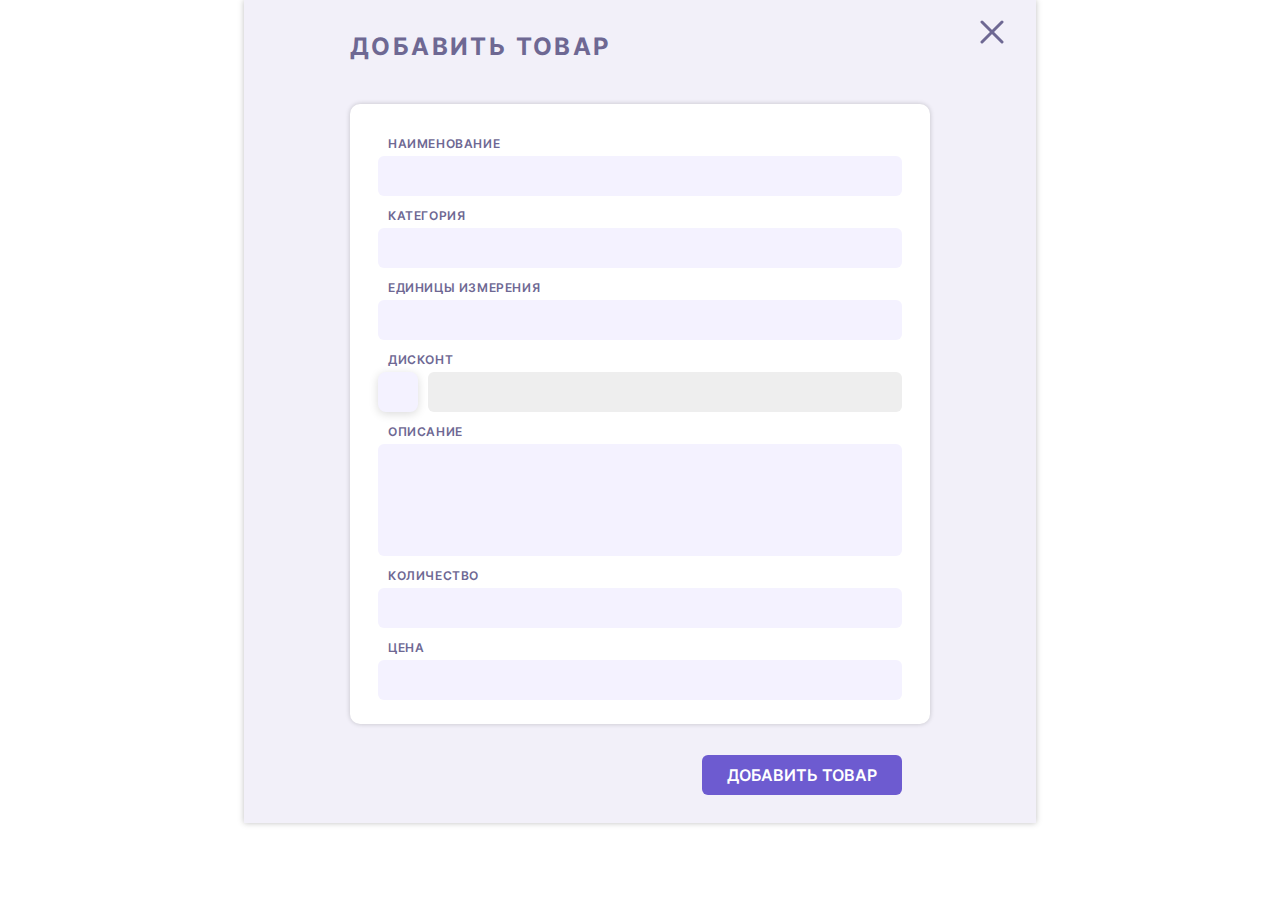
==== index.html @ b51b4a4b "Rename crm.html to index.html" ====
<!DOCTYPE html>
<html lang="ru">
<head>
  <meta charset="UTF-8">
  <meta name="viewport" content="width=device-width, initial-scale=1.0">

  <link rel="preload" href="fonts/MiConv.com__Inter-SemiBold.woff2" as="font" type="font/woff2" crossorigin>
  <link rel="preload" href="fonts/MiConv.com__Inter-Bold.woff2" as="font" type="font/woff2" crossorigin>

  <link rel="stylesheet" href="normalize.css">
  <link rel="stylesheet" href="style.css">
  <link rel="stylesheet" href="checkbox.css">
  <title>CRM</title>
</head>
<body>
  <div class="form-container">
    <h2 class="form-container__title">Добавить товар</h2>

    <button class="form-container__close">
      <svg class="form-container__close-img" width="24" height="24" viewBox="0 0 24 24" fill="none" xmlns="http://www.w3.org/2000/svg">
        <path d="M2 2L22 22" stroke="#6E6893" stroke-width="3" stroke-linecap="round"/>
        <path d="M2 22L22 2" stroke="#6E6893" stroke-width="3" stroke-linecap="round"/>
      </svg>
    </button>


    <form id="add-product" 
          class="form-container__product add-product"
          action="https://jsonplaceholder.typicode.com/posts" 
          method="POST">

      <fieldset class="add-product__field field">

        <fieldset class="field__item field__name name">
          <label for="name">
            <span class="field__text name__text">Наименование</span>
            <input class="field__textarea name__textarea" type="text" id="name" name="nomination">
          </label>
        </fieldset>

        <fieldset class="field__item field__category category">
          <label for="category">
            <span class="field__text category__text">Категория</span>
            <input class="field__textarea category__textarea" type="text" id="category" name="category">
          </label>
        </fieldset>

        <fieldset class="field__item field__units units">
          <label for="units">
            <span class="field__text units__text">Единицы измерения </span>
            <input class="field__textarea units__textarea" type="text" id="units" name="units">
          </label>
        </fieldset>

        <fieldset class="field__item field__discont discont">
          <label for="discount">
            <span class="field__text discont__text">Дисконт</span>
            <div class="discont__block">
              <input class="discont__checkbox" type="checkbox" id="discount" name="discount">
              <input class="field__textarea discont__textarea" type="text" name="discount">
            </div>
          </label>
        </fieldset>

        <fieldset class="field__item field__description description">
          <label class="description__label" for="description">
            <span class="field__text description__text">Описание</span>
            <textarea class="field__textarea description__textarea" type="text" id="description" name="description"></textarea>
          </label>
        </fieldset>

        <fieldset class="field__item field__quantity quantity">
          <label for="quantity">
            <span class="field__text quantity__text">Количество</span>
            <input class="field__textarea quantity__textarea" type="text" id="quantity" name="quantity">
          </label>
        </fieldset>

        <fieldset class="field__item field__price price">
          <label for="price">
            <span class="field__text price__text">Цена</span>
            <input class="field__textarea price__textarea" type="text" id="price" name="price">
          </label>
        </fieldset>
      </fieldset>
        
      
    </form>

    <button class="form-container__button" type="submit" form="add-product">Добавить товар</button>
    
  </div>
</body>
</html>
---- style.css ----
@font-face {
  font-family: Inter;
  src: local(Inter) url(fonts/MiConv.com__Inter-SemiBold.woff2) format(woff2),
    url(fonts/MiConv.com__Inter-SemiBold.woff) format(woff);
  font-weight: 600;
}


@font-face {
  font-family: Inter;
  src: local(Inter) url(fonts/MiConv.com__Inter-Bold.woff2) format(woff2),
    url(fonts/MiConv.com__Inter-Bold.woff) format(woff);
  font-weight: 700;
}

html {
  position: relative;
  box-sizing: border-box;
}

body {
  font-family: 'Inter', sans-serif;
  color: #6E6893;
}

label {
  display: block;
  height: 60px;
}

.form-container {
  position: relative;
  max-width: 792px;
  min-height: 823px;
  padding: 0 106px 0;
  margin: 0 auto; 
  background-color: #F2F0F9;
  box-shadow: 0px 0px 6px 0px rgba(0, 0, 0, 0.25);
}

.form-container__title {
  padding-top: 32px;
  padding-bottom: 43px;
  margin: 0;
  font-size: 24px;
  font-weight: 700;
  line-height: normal;
  letter-spacing: 2.4px;
  text-transform: uppercase;
}

.form-container__close {
  position: absolute;
  width: 28px;
  height: 28px;
  top: 20px;
  right: 30px;
  padding: 0;
  background: transparent;
  border: medium;
  
}

.add-product {
  max-width: 580px;
  min-height: 620px;
  border-radius: 10px;
  background-color: #fff;
  box-shadow: 0px 0px 5px rgba(0, 0, 0, 0.20);;
}

.field {
  max-width: 524px;
  min-height: 620px;
  padding: 28px;
  margin: 0;
}

.field,
.field__item {
  border: none;
}

.field__item {
  line-height: normal;
  margin: 0;
  padding: 0 0 12px;
}

.field__text {
  display: inline-block;
  font-style: normal;
  padding-left: 10px;
  font-size: 12px;
  font-weight: 600;
  line-height: normal;
  letter-spacing: 0.6px;
  text-transform: uppercase;
  padding-bottom: 5px;
}

.field__textarea {
  display: block;
  width: 524px;
  height: 40px;
  border: none;
  padding: 0;
  border-radius: 6px;
  background-color: #F4F2FF;
}

.discont__checkbox {
  width: 40px;
  height: 40px;
}

.discont__textarea {
  max-width: 474px;
  margin-left: 50px;
  right: 0;
}

.description__label {
  height: 132px;
}

.description__textarea {
  resize: none;
  height: 7em;
}

.price {
  padding: 0;
}

.form-container__button {
  position: absolute;
  color: #fff;
  font-size: 16px;
  font-weight: 600;
  text-transform: uppercase;
  line-height: normal;
  padding: 10px 25px;
  border-radius: 6px;
  background-color: #6D5BD0;
  border: none;
  bottom: 28px;
  right: 134px;
}

.discont__textarea:disabled {
  opacity: 0.5;
}
---- checkbox.css ----
*, *:after, *:before {
  box-sizing: inherit;
}

.discont__block {
  position: relative;
  display: block;
  width: 474px; 
}

.discont__checkbox {
  position: absolute;
  -webkit-appearance: none;
  -moz-appearance: none;
  appearance: none;
  /* margin-left: -70px; */
}

.discont__checkbox:before {
  content: '';
  position: absolute;
  top: 0;
  left: 0;
  display: block;
  width: 40px;
  height: 40px;
  background-color: #F4F2FF;
  box-shadow: 0px 2px 10px rgba(0, 0, 0, 0.15);
  border-radius: 8px;
}

.discont__checkbox:after {
  content: '';
  position: absolute;
  top: 12px;
  left: 10px;
  width: 20px;
  height: 10px;
  border: 3px solid black;
  border-top: none;
  border-right: none;
  opacity: 0;
  transform: rotate(-45deg);
}

.discont__checkbox:focus-visible {
  outline: none
}

.discont__checkbox:checked:after {
  opacity: 1
}

.discont__checkbox:focus:before {
  box-shadow: 0px 0px 10px rgba(113, 0, 227, 0.5);
}

.discont__checkbox:hover:not(:disabled):before {
  box-shadow: 0px 0px 10px rgba(0, 113, 227, 0.5);
}

.discont__checkbox:disabled:before {
  background-color: #cccccc;
}

.discont__checkbox:not(:checked) + .discont__textarea {
  background-color: #eee;
}
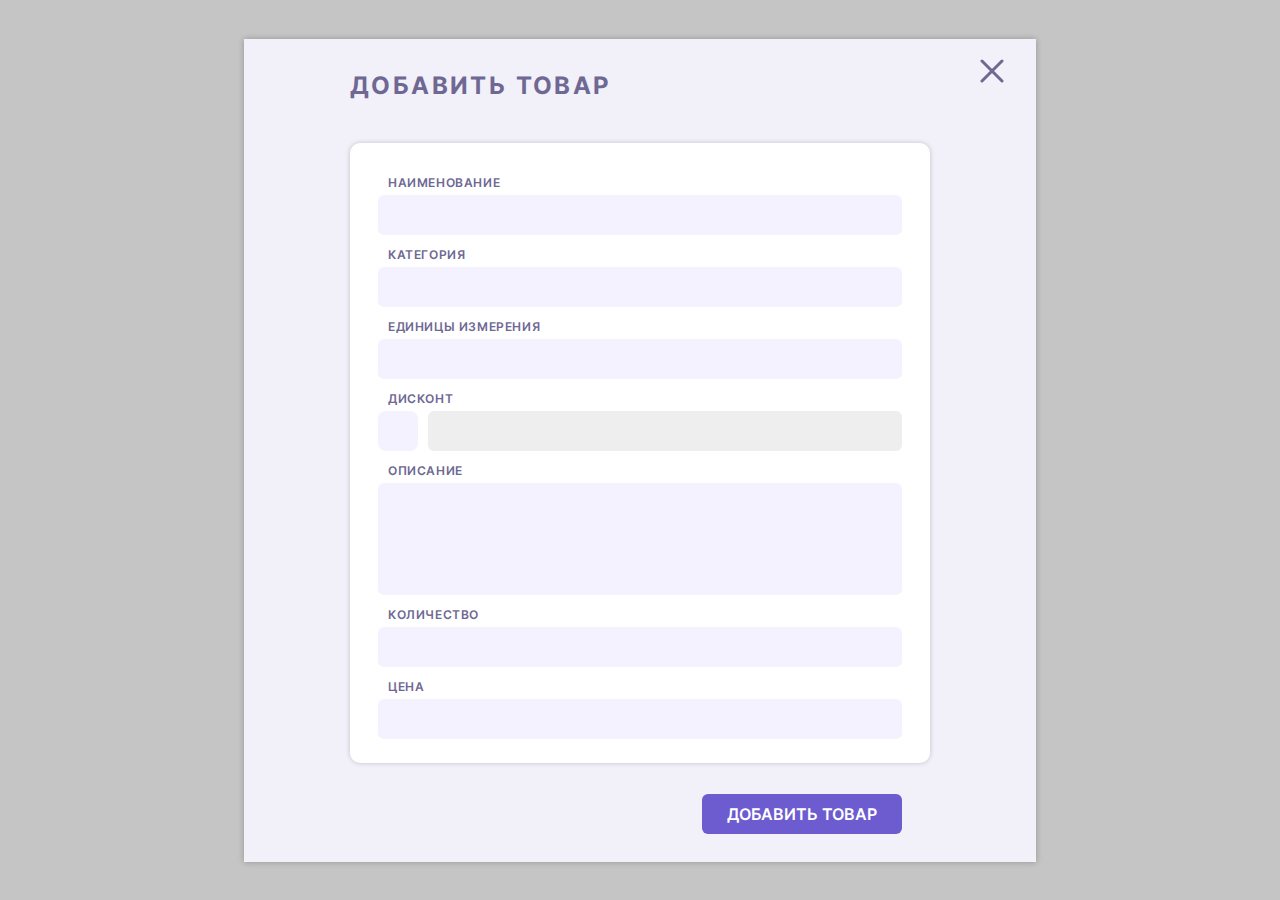
==== commit 7f945bb7: "4.1" ====
--- a/index.html
+++ b/index.html
@@ -8,87 +8,91 @@
   <link rel="preload" href="fonts/MiConv.com__Inter-Bold.woff2" as="font" type="font/woff2" crossorigin>
 
   <link rel="stylesheet" href="normalize.css">
+  <link rel="stylesheet" href="global.css">
   <link rel="stylesheet" href="style.css">
-  <link rel="stylesheet" href="checkbox.css">
   <title>CRM</title>
+
+  <script defer src="index.js"></script>
 </head>
 <body>
-  <div class="form-container">
-    <h2 class="form-container__title">Добавить товар</h2>
+  <div class="overlay">
+    <div class="form-container">
+      <h2 class="form-container__title">Добавить товар</h2>
 
-    <button class="form-container__close">
-      <svg class="form-container__close-img" width="24" height="24" viewBox="0 0 24 24" fill="none" xmlns="http://www.w3.org/2000/svg">
-        <path d="M2 2L22 22" stroke="#6E6893" stroke-width="3" stroke-linecap="round"/>
-        <path d="M2 22L22 2" stroke="#6E6893" stroke-width="3" stroke-linecap="round"/>
-      </svg>
-    </button>
+      <button class="form-container__close">
+        <svg class="form-container__close-img" width="24" height="24" viewBox="0 0 24 24" fill="none" xmlns="http://www.w3.org/2000/svg">
+          <path d="M2 2L22 22" stroke="#6E6893" stroke-width="3" stroke-linecap="round"/>
+          <path d="M2 22L22 2" stroke="#6E6893" stroke-width="3" stroke-linecap="round"/>
+        </svg>
+      </button>
 
 
-    <form id="add-product" 
-          class="form-container__product add-product"
-          action="https://jsonplaceholder.typicode.com/posts" 
-          method="POST">
+      <form id="add-product" 
+            class="form-container__product add-product"
+            action="https://jsonplaceholder.typicode.com/posts" 
+            method="POST">
 
-      <fieldset class="add-product__field field">
+        <fieldset class="add-product__field field">
 
-        <fieldset class="field__item field__name name">
-          <label for="name">
-            <span class="field__text name__text">Наименование</span>
-            <input class="field__textarea name__textarea" type="text" id="name" name="nomination">
-          </label>
+          <fieldset class="field__item field__name name">
+            <label for="name">
+              <span class="field__text name__text">Наименование</span>
+              <input class="field__textarea name__textarea" type="text" id="name" name="nomination">
+            </label>
+          </fieldset>
+
+          <fieldset class="field__item field__category category">
+            <label for="category">
+              <span class="field__text category__text">Категория</span>
+              <input class="field__textarea category__textarea" type="text" id="category" name="category">
+            </label>
+          </fieldset>
+
+          <fieldset class="field__item field__units units">
+            <label for="units">
+              <span class="field__text units__text">Единицы измерения </span>
+              <input class="field__textarea units__textarea" type="text" id="units" name="units">
+            </label>
+          </fieldset>
+
+          <fieldset class="field__item field__discont discont">
+            <label for="discount">
+              <span class="field__text discont__text">Дисконт</span>
+              <div class="discont__block">
+                <input class="discont__checkbox" type="checkbox" id="discount" name="discount">
+                <input class="field__textarea discont__textarea" type="text" name="discount" disabled>
+              </div>
+            </label>
+          </fieldset>
+
+          <fieldset class="field__item field__description description">
+            <label class="description__label" for="description">
+              <span class="field__text description__text">Описание</span>
+              <textarea class="field__textarea description__textarea" type="text" id="description" name="description"></textarea>
+            </label>
+          </fieldset>
+
+          <fieldset class="field__item field__quantity quantity">
+            <label for="quantity">
+              <span class="field__text quantity__text">Количество</span>
+              <input class="field__textarea quantity__textarea" type="text" id="quantity" name="quantity">
+            </label>
+          </fieldset>
+
+          <fieldset class="field__item field__price price">
+            <label for="price">
+              <span class="field__text price__text">Цена</span>
+              <input class="field__textarea price__textarea" type="text" id="price" name="price">
+            </label>
+          </fieldset>
         </fieldset>
+          
+        
+      </form>
 
-        <fieldset class="field__item field__category category">
-          <label for="category">
-            <span class="field__text category__text">Категория</span>
-            <input class="field__textarea category__textarea" type="text" id="category" name="category">
-          </label>
-        </fieldset>
-
-        <fieldset class="field__item field__units units">
-          <label for="units">
-            <span class="field__text units__text">Единицы измерения </span>
-            <input class="field__textarea units__textarea" type="text" id="units" name="units">
-          </label>
-        </fieldset>
-
-        <fieldset class="field__item field__discont discont">
-          <label for="discount">
-            <span class="field__text discont__text">Дисконт</span>
-            <div class="discont__block">
-              <input class="discont__checkbox" type="checkbox" id="discount" name="discount">
-              <input class="field__textarea discont__textarea" type="text" name="discount">
-            </div>
-          </label>
-        </fieldset>
-
-        <fieldset class="field__item field__description description">
-          <label class="description__label" for="description">
-            <span class="field__text description__text">Описание</span>
-            <textarea class="field__textarea description__textarea" type="text" id="description" name="description"></textarea>
-          </label>
-        </fieldset>
-
-        <fieldset class="field__item field__quantity quantity">
-          <label for="quantity">
-            <span class="field__text quantity__text">Количество</span>
-            <input class="field__textarea quantity__textarea" type="text" id="quantity" name="quantity">
-          </label>
-        </fieldset>
-
-        <fieldset class="field__item field__price price">
-          <label for="price">
-            <span class="field__text price__text">Цена</span>
-            <input class="field__textarea price__textarea" type="text" id="price" name="price">
-          </label>
-        </fieldset>
-      </fieldset>
-        
+      <button class="form-container__button" type="submit" form="add-product">Добавить товар</button>
       
-    </form>
-
-    <button class="form-container__button" type="submit" form="add-product">Добавить товар</button>
-    
+    </div>
   </div>
 </body>
 </html>
--- a/global.css
+++ b/global.css
@@ -0,0 +1,35 @@
+@font-face {
+  font-family: Inter;
+  src: local(Inter) url(fonts/MiConv.com__Inter-SemiBold.woff2) format(woff2),
+    url(fonts/MiConv.com__Inter-SemiBold.woff) format(woff);
+  font-weight: 600;
+}
+
+
+@font-face {
+  font-family: Inter;
+  src: local(Inter) url(fonts/MiConv.com__Inter-Bold.woff2) format(woff2),
+    url(fonts/MiConv.com__Inter-Bold.woff) format(woff);
+  font-weight: 700;
+}
+
+*, 
+*:after, 
+*:before {
+  box-sizing: inherit;
+}
+
+html {
+  position: relative;
+  box-sizing: border-box;
+}
+
+body {
+  font-family: 'Inter', sans-serif;
+  color: #6E6893;
+}
+
+label {
+  display: block;
+  height: 60px;
+}--- a/style.css
+++ b/style.css
@@ -1,39 +1,18 @@
-@font-face {
-  font-family: Inter;
-  src: local(Inter) url(fonts/MiConv.com__Inter-SemiBold.woff2) format(woff2),
-    url(fonts/MiConv.com__Inter-SemiBold.woff) format(woff);
-  font-weight: 600;
-}
-
-
-@font-face {
-  font-family: Inter;
-  src: local(Inter) url(fonts/MiConv.com__Inter-Bold.woff2) format(woff2),
-    url(fonts/MiConv.com__Inter-Bold.woff) format(woff);
-  font-weight: 700;
-}
-
-html {
-  position: relative;
-  box-sizing: border-box;
-}
-
-body {
-  font-family: 'Inter', sans-serif;
-  color: #6E6893;
-}
-
-label {
-  display: block;
-  height: 60px;
+.overlay {
+  height: 100vh;
+  background-color: rgba(139, 139, 139, 0.5);;
 }
 
 .form-container {
-  position: relative;
+  position: absolute;
   max-width: 792px;
-  min-height: 823px;
+  height: 823px;
+  top: 0;
+  right: 0;
+  bottom: 0;
+  left: 0;
+  margin: auto;
   padding: 0 106px 0;
-  margin: 0 auto; 
   background-color: #F2F0F9;
   box-shadow: 0px 0px 6px 0px rgba(0, 0, 0, 0.25);
 }
@@ -109,15 +88,59 @@
   background-color: #F4F2FF;
 }
 
-.discont__checkbox {
-  width: 40px;
-  height: 40px;
-}
-
 .discont__textarea {
   max-width: 474px;
   margin-left: 50px;
   right: 0;
+}
+
+.discont__block {
+  position: relative;
+  display: block;
+  width: 474px; 
+}
+
+.discont__checkbox {
+  width: 40px;
+  height: 40px;
+  position: absolute;
+  -webkit-appearance: none;
+  -moz-appearance: none;
+  appearance: none;
+}
+
+.discont__checkbox:before {
+  content: '';
+  position: absolute;
+  top: 0;
+  left: 0;
+  display: block;
+  width: 40px;
+  height: 40px;
+  background-color: #F4F2FF;
+  border-radius: 8px;
+}
+
+.discont__checkbox:after {
+  content: '';
+  position: absolute;
+  top: 12px;
+  left: 10px;
+  width: 20px;
+  height: 10px;
+  border: 3px solid black;
+  border-top: none;
+  border-right: none;
+  opacity: 0;
+  transform: rotate(-45deg);
+}
+
+.discont__checkbox:checked:after {
+  opacity: 1
+}
+
+.discont__checkbox:not(:checked) + .discont__textarea {
+  background-color: #eee;
 }
 
 .description__label {
@@ -147,7 +170,3 @@
   bottom: 28px;
   right: 134px;
 }
-
-.discont__textarea:disabled {
-  opacity: 0.5;
-}